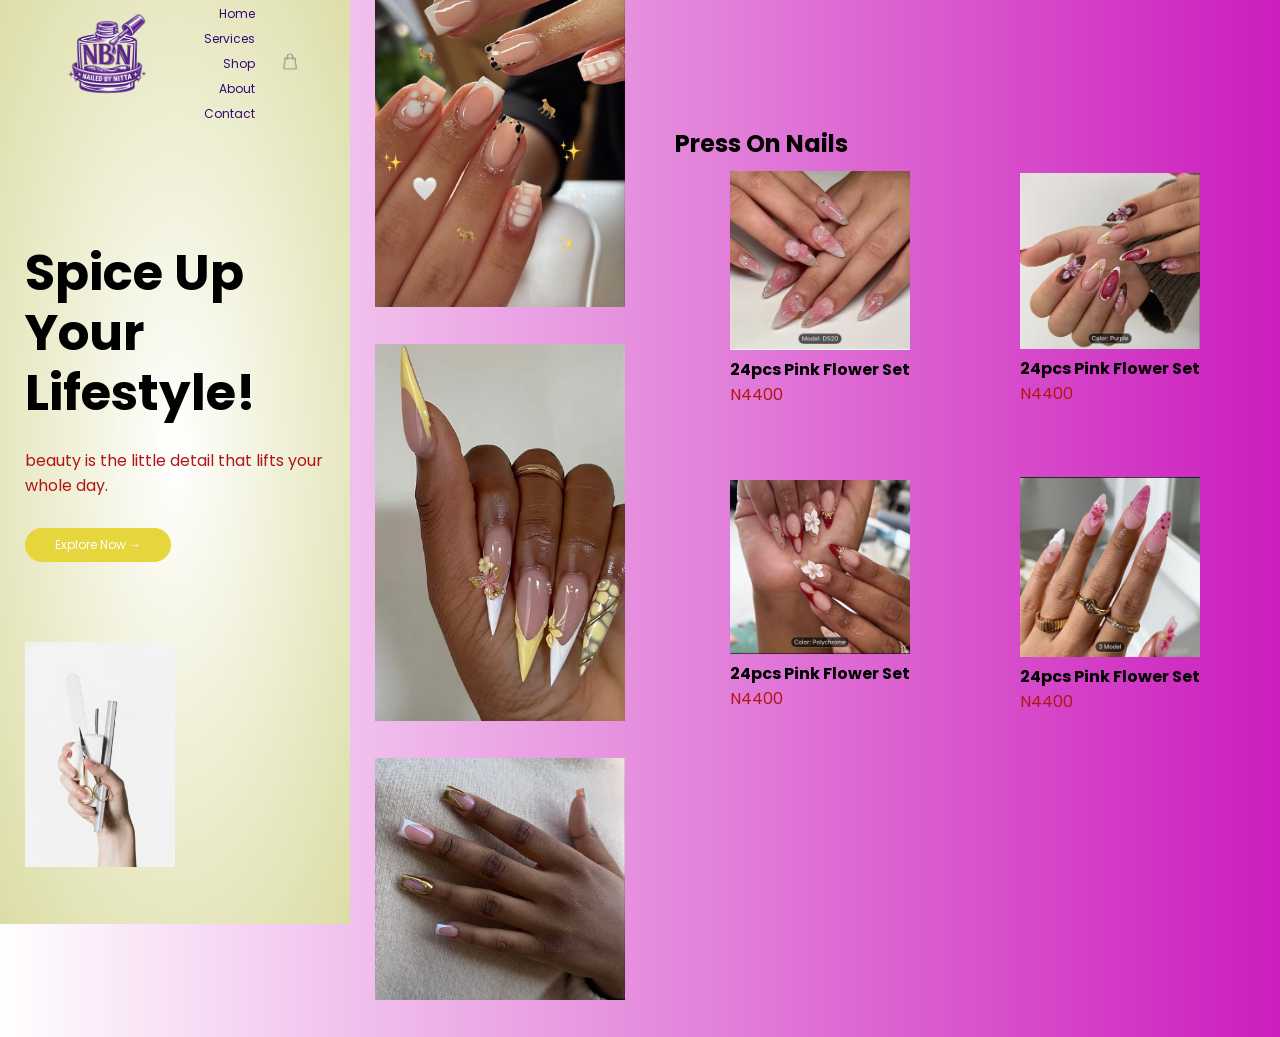
==== index.html @ 6469c287 "update website" ====
<!DOCTYPE html>
<html lang="en">
<head>
    <meta charset="UTF-8">
    <meta name="viewport" content="width=device-width, initial-scale=1.0">
    <link rel="stylesheet" href="STYLES.CSS"> 
      <title> NAILED BY NITTA</title>
      <link href="https://fonts.googleapis.com/css2?family=Poppins:ital,wght@0,100;0,200;0,300;0,400;0,500;0,600;0,700;0,800;0,900;1,100;1,200;1,300;1,400;1,500;1,600;1,700;1,800;1,900&display=swap" rel="stylesheet">
</head>

<body>
    <div class="header">
     <div class="container">    
        <div class="navbar">
          <div class="logo">
            <img src="nailpics/logo.png"   width="125px">
          </div>
         <nav>
            <ul>
                <li><a href="">Home</a></li>
                <li><a href="">Services</a> </li>
                <li><a href="">Shop</a> </li>
                <li><a href="">About</a> </li>
                <li><a href="">Contact</a></li>
            </ul>
         </nav>
         <img src="nailpics/cart.png" width="30px" height="40px">
        </div>
        <div class="row">
            <div class="col-2">
                <h1>Spice Up <br> Your Lifestyle! </h1>
                <p> beauty is the little detail that lifts your whole day.</p>
                <a href="" class="button">Explore Now  &#8594; </a>
            </div>
            <div class="col-2">
                <img src="nailpics/home page.png" >
            </div>
        </div>
     </div>
    </div>
<script src="script.js"></script>


  <!------featured categories------>
  <div class="categories">
    <div class="small-container">
<div class="row">
  <div class="col-3">
    <img src="nailpics/pics/download (2).jpg">
  </div>
  <div class="col-3">
<img src="nailpics/pics/download (1).jpg">
  </div>
  <div class="col-3">
    <img src="nailpics/pics/download (9).jpg">
    </div>
  
  </div>
  </div>
  </div>


    <!------featured products------>
    <div class="small-container">
        <h2>Press On Nails</h2>
        <div class="row">
            <div class="col-4">
                <img src="nailpics/pics/press on's/img 15.jpeg">
                <h4>24pcs Pink Flower Set</h4>
                <p>N4400</p>
            </div>
            <div class="col-4">
                <img src="nailpics/pics/press on's/img 29.jpeg">
                <h4>24pcs Pink Flower Set</h4>
                <p>N4400</p>
            </div>  
            <div class="col-4">
                <img src="nailpics/pics/press on's/img 28.jpeg">
                <h4>24pcs Pink Flower Set</h4>
                <p>N4400</p>
            </div> 
            <div class="col-4">
                <img src="nailpics/pics/press on's/img 24.jpeg">
                <h4>24pcs Pink Flower Set</h4>
                <p>N4400</p>
            </div>  
    </div>
    
</body>
---- STYLES.CSS ----
* {
   margin: 0;
padding: 0;
box-sizing: border-box;
font-family: 'poppins', sans-serif;
}

body {
   background:linear-gradient( to right, white, #cc1dbd );
   font-family:'poppins', sans-serif;
   justify-content: center;
   align-items: center;
   height: 100vh;
   margin: 0;
   display: flex;
}

 .wrapper{
   background: white;
   padding: 40px;
   border-radius: 10px;
   box-shadow: 0 5px 15px rgba(0,0,0,0.3);
   width: 300px;
   text-align:center ;
   display: block;
}

.input-box{  
   background:transparent;
   padding: 8px;
   border-radius: 8px;
   box-shadow: 0 5px 15px rgba(0,0,0,0.3);
   width: 100%;
   display:  block;
   flex-direction: column;
   text-align: center;
   margin-bottom: 15px;
   gap: 15px;
   border: none;
   outline: none;
   border-bottom: 2px white;
}


.btn{
   width: 80%;
   padding: 10px;;
   background-color: #870ef1;
   color: white;
   border: none;
   font-style: 16px;
   cursor: pointer;
   transition: background0.3s;

}
.btn:hover{
   background: #2f0455;
}

.h1{
   margin-bottom: 20px;
   color:#870ef1 ;
   font-family: Arial, 'popping',sans-serif;
}

@media (max-width:400px) {
   .wrapper{
      width: 90%;
      padding: 30px;
   }
}

a{
   color: #870ef1;
   font-size: 12px;
   text-decoration: none;
   

}

a:hover{
   color: #2f0455;
   text-decoration: underline;
}



.register-link{
   color: gray;
   font-size: 12px;

}
.remember-forgot{
   position: relative;
   margin-bottom: 20px;
}

.forgot-password{
   position: absolute;
   right: 0;
   top: 50%;
   transform: translate(-50%);
   font-size: 0.9rem;
   text-decoration: none;
   color: #2f0455;
}




.navbar {
  display: flex;
   align-items: center;
   padding: 20px;
}

nav{
   flex: 1;
   text-align: right;
}

nav ul{
   display: inline-block;
   list-style-type: none;
}
nav ul li{
   display: inline-block;
   margin-right: 20px;
}

 a{
   text-decoration: none;
   color: #330a75;
}
p{
   color: #b11616;
}

.container{
   max-width: 1300px;
   margin: auto;
   padding-left: 25px;
   padding-right: 25px;

}
.row{
   display: flex;
   align-items: center;
   flex-wrap: wrap;
   justify-content: space-around;
}

.col-2{
   flex-basis: 50%;
   min-width: 300px;
}
 .col-2 img{
   max-width: 50%;
   padding: 50px 0;
   
 }
 .col-2 h1{
   font-size: 50px;
   line-height: 60px;
   margin: 25px 0;
 }

 .button{
   display: inline-block;
   background: rgb(230, 213, 60);
   color: white;
   padding: 8px 30px;
   margin: 30px 0;
   border-radius: 30px;
   transition: 0.5s;
 }
 .button:hover{
   background: rgb(255, 255, 255);
   color: black;
 }
 .header{
   background: radial-gradient(white,rgb(220, 221, 165));
 }
 .header .row{
   margin-top: 70px;
 }
 .categories{
   margin: 70px 0;
 }
 

 .col-3{
   flex-basis: 30%;
   min-width: 250px;
   margin-bottom: 30px;
   
 }
 .col-3 img{
   width: 100%;
 }
 .small-container{
   max-width: 1080px;
   margin: auto;
   padding-left: 25px;
   padding-right: 25px;
 }
 .col-4{
   flex-basis: 25%;
   padding: 10px;
   min-width: 200px;
   margin-bottom: 50px;
 }
 .col-4 img{
   width :100%;
 }
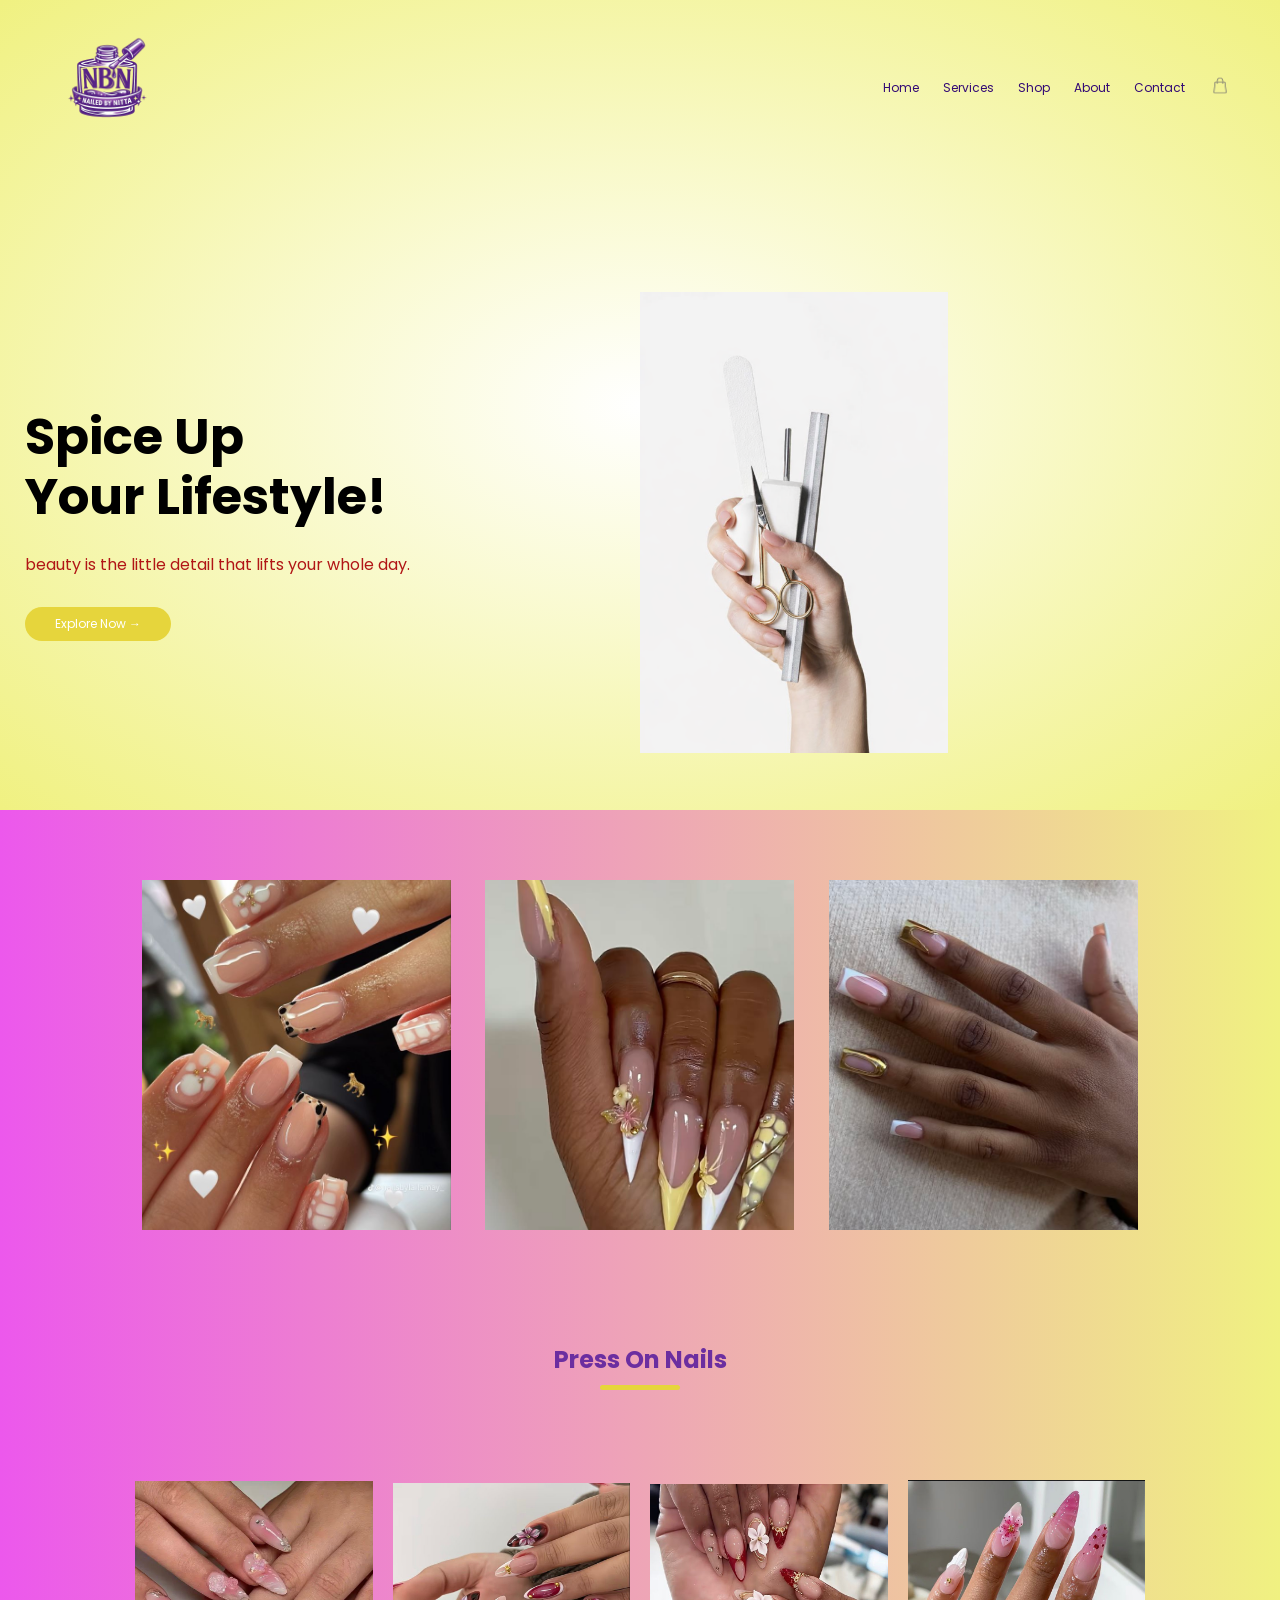
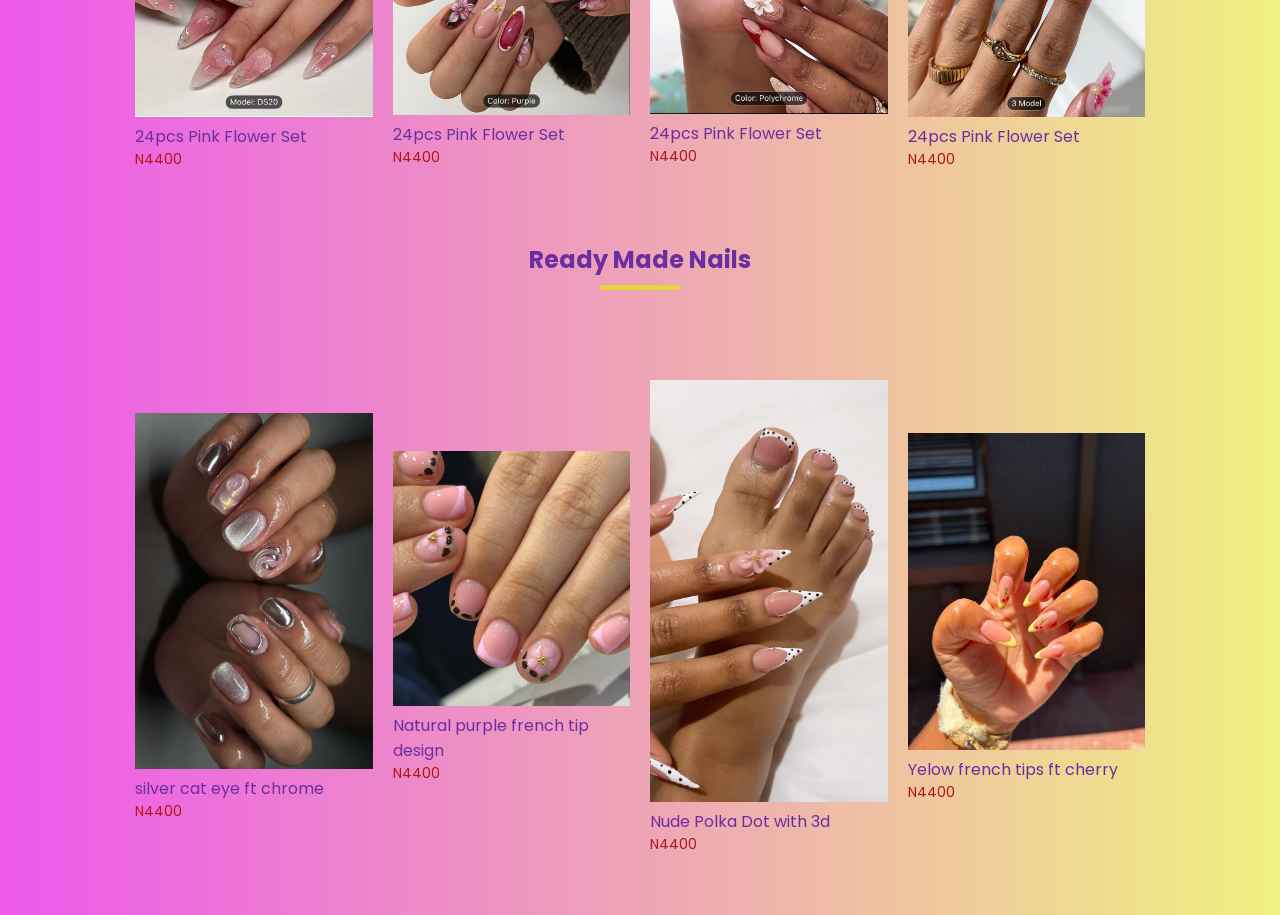
==== commit fab2e892: "update website" ====
--- a/index.html
+++ b/index.html
@@ -62,7 +62,7 @@
 
     <!------featured products------>
     <div class="small-container">
-        <h2>Press On Nails</h2>
+        <h2 class="title">Press On Nails</h2>
         <div class="row">
             <div class="col-4">
                 <img src="nailpics/pics/press on's/img 15.jpeg">
@@ -84,6 +84,29 @@
                 <h4>24pcs Pink Flower Set</h4>
                 <p>N4400</p>
             </div>  
+        </div>
+        <h2 class="title">Ready Made Nails</h2>
+        <div class="row">
+            <div class="col-4">
+                <img src="nailpics/hand made/silverr.JPG">
+                <h4>silver cat eye ft chrome</h4>
+                <p>N4400</p>
+            </div>
+            <div class="col-4">
+                <img src="nailpics/hand made/pinnkky.JPG">
+                <h4>Natural purple french tip design  </h4>
+                <p>N4400</p>
+            </div>  
+            <div class="col-4">
+                <img src="nailpics/hand made/nude polka.jpg">
+                <h4>Nude Polka Dot with 3d</h4>
+                <p>N4400</p>
+            </div> 
+            <div class="col-4">
+                <img src="nailpics/hand made/cherry.JPG">
+                <h4>Yelow french tips ft cherry</h4>
+                <p>N4400</p>
+            </div>  
+        </div>
     </div>
-    
 </body>
--- a/STYLES.CSS
+++ b/STYLES.CSS
@@ -6,13 +6,11 @@
 }
 
 body {
-   background:linear-gradient( to right, white, #cc1dbd );
+   background:linear-gradient( to right, rgb(236, 88, 236),rgb(240, 241, 129) );
    font-family:'poppins', sans-serif;
-   justify-content: center;
-   align-items: center;
-   height: 100vh;
+   
    margin: 0;
-   display: flex;
+  
 }
 
  .wrapper{
@@ -179,7 +177,10 @@
    color: black;
  }
  .header{
-   background: radial-gradient(white,rgb(220, 221, 165));
+   background: radial-gradient(white,rgb(240, 241, 129));
+   min-height: 600px;
+   display: flex;
+   align-items: center;
  }
  .header .row{
    margin-top: 70px;
@@ -197,6 +198,9 @@
  }
  .col-3 img{
    width: 100%;
+   height: 350px;
+   object-fit: cover;
+   display: block;
  }
  .small-container{
    max-width: 1080px;
@@ -209,9 +213,38 @@
    padding: 10px;
    min-width: 200px;
    margin-bottom: 50px;
+   transition: transform 0.5s;
  }
  .col-4 img{
    width :100%;
- }
-
- +   
+ }
+.title{
+   text-align: center;
+   margin: 0 auto 80px;
+   position:relative;
+   line-height: 60px;
+   color: #6b2ea0;
+}
+.title::after{
+   content: '';
+   background: rgb(230, 213, 60);
+   width: 80px;
+   height: 5px;
+   border-radius:5px;
+   position: absolute;
+   left: 50%;
+   bottom: 0;
+   transform: translateX(-50%);
+} 
+h4{
+   color: #6b2ea0;
+   font-weight: normal;
+}
+.col-4 p{
+   font-size: 14px;
+}
+.col-4 :hover{
+   transform: translateY(-5px);
+   
+}
